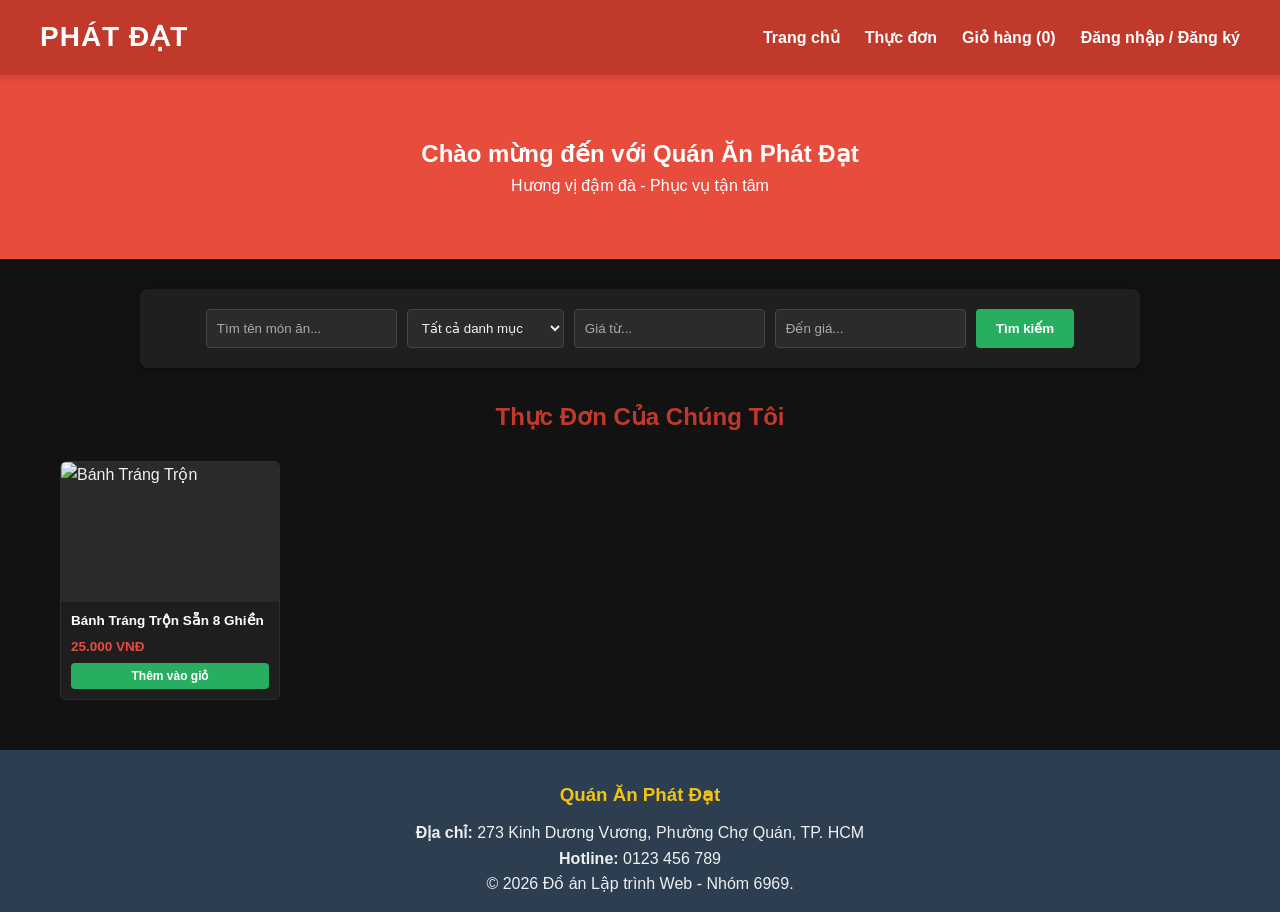
==== Bán hàng/index.html @ d2626242 "Enhance search filter with price datalists Updated the search filter section to include datalists fo" ====
<!DOCTYPE html>
<html lang="vi">
<head>
    <meta charset="UTF-8">
    <meta name="viewport" content="width=device-width, initial-scale=1.0">
    <title>Phát Đạt - Trải Nghiệm Ẩm Thực</title>
    <link rel="stylesheet" href="style.css">
</head>
<body>
    <!-- HEADER -->
    <header>
        <div class="logo">
            <h1>Phát Đạt</h1>
        </div>
        <nav>
            <ul>
                <li><a href="index.html">Trang chủ</a></li>
                <li><a href="#menu">Thực đơn</a></li>
                <li><a href="cart.html">Giỏ hàng (<span id="cart-count">0</span>)</a></li>
                <li id="auth-menu"><a href="login.html" id="login-btn">Đăng nhập / Đăng ký</a></li>
            </ul>
        </nav>
    </header>

    <!-- MAIN CONTENT -->
    <main>
        <!-- Banner giới thiệu -->
        <section class="banner">
            <h2>Chào mừng đến với Quán Ăn Phát Đạt</h2>
            <p>Hương vị đậm đà - Phục vụ tận tâm</p>
        </section>

        <!-- Khu vực tìm kiếm & Lọc -->
        <section class="search-filter-section">
            <input type="text" id="search-name" placeholder="Tìm tên món ăn...">
            <select id="filter-category">
                <option value="all">Tất cả danh mục</option>
                <option value="Khai vi">Khai vị & Điểm tâm</option>
                <option value="Mon nuoc">Món Nước</option>
                <option value="Com">Cơm</option>
                <option value="Mi">Mì & Mì Ý</option>
            </select>

            <!-- Khung giá từ (Có hỗ trợ gõ & xổ xuống chọn mức giá sạch sẽ) -->
            <input type="text" id="min-price" placeholder="Giá từ..." list="min-price-list">
            <datalist id="min-price-list">
                <option value="0 VNĐ">
                <option value="10.000 VNĐ">
                <option value="20.000 VNĐ">
                <option value="50.000 VNĐ">
                <option value="100.000 VNĐ">
            </datalist>

            <!-- Khung đến giá -->
            <input type="text" id="max-price" placeholder="Đến giá..." list="max-price-list">
            <datalist id="max-price-list">
                <option value="50.000 VNĐ">
                <option value="100.000 VNĐ">
                <option value="200.000 VNĐ">
                <option value="500.000 VNĐ">
                <option value="1.000.000 VNĐ">
            </datalist>

            <button id="btn-search">Tìm kiếm</button>
        </section>

        <!-- Khu vực hiển thị danh sách sản phẩm -->
        <section id="menu" class="menu-section">
            <h3 class="section-title">Thực Đơn Của Chúng Tôi</h3>
            
            <div id="product-list" class="product-grid">
                <!-- Sản phẩm mẫu -->
                <div class="product-card">
                    <img src="banh-trang-tron-san-mon-an-vat-tien-loi-kho-cuong(1).jpg" alt="Bánh Tráng Trộn" class="product-img">
                    <div class="product-info">
                        <h4 class="product-name">Bánh Tráng Trộn Sẵn 8 Ghiền</h4>
                        <p class="product-price">25.000 VNĐ</p>
                        <button class="btn-add-cart">Thêm vào giỏ</button>
                    </div>
                </div>
            </div>

            <!-- Khu vực Phân trang -->
            <div id="pagination" class="pagination-container"></div>
        </section>
    </main>

    <!-- FOOTER -->
    <footer>
        <div class="footer-content">
            <h3>Quán Ăn Phát Đạt</h3>
            <p><strong>Địa chỉ:</strong> 273 Kinh Dương Vương, Phường Chợ Quán, TP. HCM</p>
            <p><strong>Hotline:</strong> 0123 456 789</p>
        </div>
        <div class="footer-bottom">
            <p>&copy; 2026 Đồ án Lập trình Web - Nhóm 6969.</p>
        </div>
    </footer>

    <!-- Các file JS xử lý -->
    <script src="initData.js"></script>
    <script src="main.js"></script>
</body>
</html>
---- Bán hàng/style.css ----
/* Thiết lập chung */
* {
    margin: 0;
    padding: 0;
    box-sizing: border-box;
}

body {
    background-color: #121212;
    font-family: 'Segoe UI', Tahoma, Geneva, Verdana, sans-serif;
    color: #f1f1f1;
    line-height: 1.6;
}

/* Header */
header {
    background-color: #C0392B; /* Màu đỏ sậm chủ đạo */
    color: #fff;
    display: flex;
    justify-content: space-between;
    align-items: center;
    padding: 15px 40px;
    box-shadow: 0 4px 6px rgba(0,0,0,0.1);
    position: sticky;
    top: 0;
    z-index: 1000;
}

header h1 {
    font-size: 28px;
    letter-spacing: 1px;
    text-transform: uppercase;
}

nav ul {
    list-style: none;
    display: flex;
    gap: 25px;
}

nav a {
    color: #fff;
    text-decoration: none;
    font-weight: 600;
    transition: color 0.3s ease;
}

nav a:hover {
    color: #F1C40F; /* Màu vàng nhấn khi hover */
}

/* Banner */
.banner {
    text-align: center;
    padding: 60px 20px;
    background-color: #E74C3C;
    color: white;
    margin-bottom: 30px;
}

/* Tìm kiếm & Lọc */
.search-filter-section {
    max-width: 1000px;
    margin: 0 auto 30px auto;
    display: flex;
    flex-wrap: wrap;
    gap: 10px;
    justify-content: center;
    background-color: #1f1f1f;
    padding: 20px;
    border-radius: 8px;
    box-shadow: 0 2px 8px rgba(0,0,0,0.35);
}

.search-filter-section input, 
.search-filter-section select {
    padding: 10px;
    border: 1px solid #444;
    background-color: #2b2b2b;
    color: #f1f1f1;
    border-radius: 4px;
    outline: none;
}

.search-filter-section button {
    padding: 10px 20px;
    background-color: #27AE60;
    color: white;
    border: none;
    border-radius: 4px;
    cursor: pointer;
    font-weight: bold;
}

.search-filter-section button:hover {
    background-color: #219150;
}

/* Danh sách sản phẩm (Lưới thu gọn) */
.menu-section {
    max-width: 1200px;
    margin: 0 auto;
    padding: 0 20px;
}

.section-title {
    text-align: center;
    font-size: 24px;
    margin-bottom: 25px;
    color: #C0392B;
}

input::placeholder {
    color: #aaa;
}

.product-grid {
    display: grid;
    /* Thu nhỏ kích thước cột tối thiểu còn 200px để chứa được nhiều sản phẩm hơn trên hàng */
    grid-template-columns: repeat(auto-fill, minmax(200px, 1fr));
    gap: 15px;
}

/* Từng thẻ sản phẩm (Product Card nhỏ gọn) */
.product-card {
    background-color: #1e1e1e;
    border: 1px solid #2d2d2d;
    border-radius: 6px;
    overflow: hidden;
    display: flex;
    flex-direction: column;
    transition: transform 0.2s, border-color 0.2s;
}

.product-card:hover {
    transform: translateY(-4px);
    border-color: #E74C3C;
}

.product-img {
    width: 100%;
    height: 140px; /* Cố định chiều cao ảnh vừa vặn */
    object-fit: cover;
    background-color: #2a2a2a;
}

.product-info {
    padding: 10px;
    display: flex;
    flex-direction: column;
    gap: 6px;
    flex-grow: 1;
    justify-content: space-between;
}

.product-name {
    font-size: 13.5px;
    color: #ffffff;
    font-weight: bold;
    line-height: 1.3;
    display: -webkit-box;
    -webkit-line-clamp: 2; /* Giới hạn tối đa 2 dòng */
    -webkit-box-orient: vertical;
    overflow: hidden;
}

.product-price {
    font-size: 13.5px;
    color: #E74C3C;
    font-weight: bold;
}

.btn-add-cart {
    background-color: #27AE60;
    color: #ffffff;
    border: none;
    padding: 6px 10px;
    border-radius: 4px;
    font-size: 12px;
    font-weight: bold;
    cursor: pointer;
    transition: background-color 0.2s;
    width: 100%;
}

.btn-add-cart:hover {
    background-color: #219150;
}

/* Footer */
footer {
    background-color: #2C3E50;
    color: #ECF0F1;
    text-align: center;
    padding: 30px 20px 15px 20px;
    margin-top: 50px;
}

footer h3 {
    color: #F1C40F;
    margin-bottom: 10px;
}
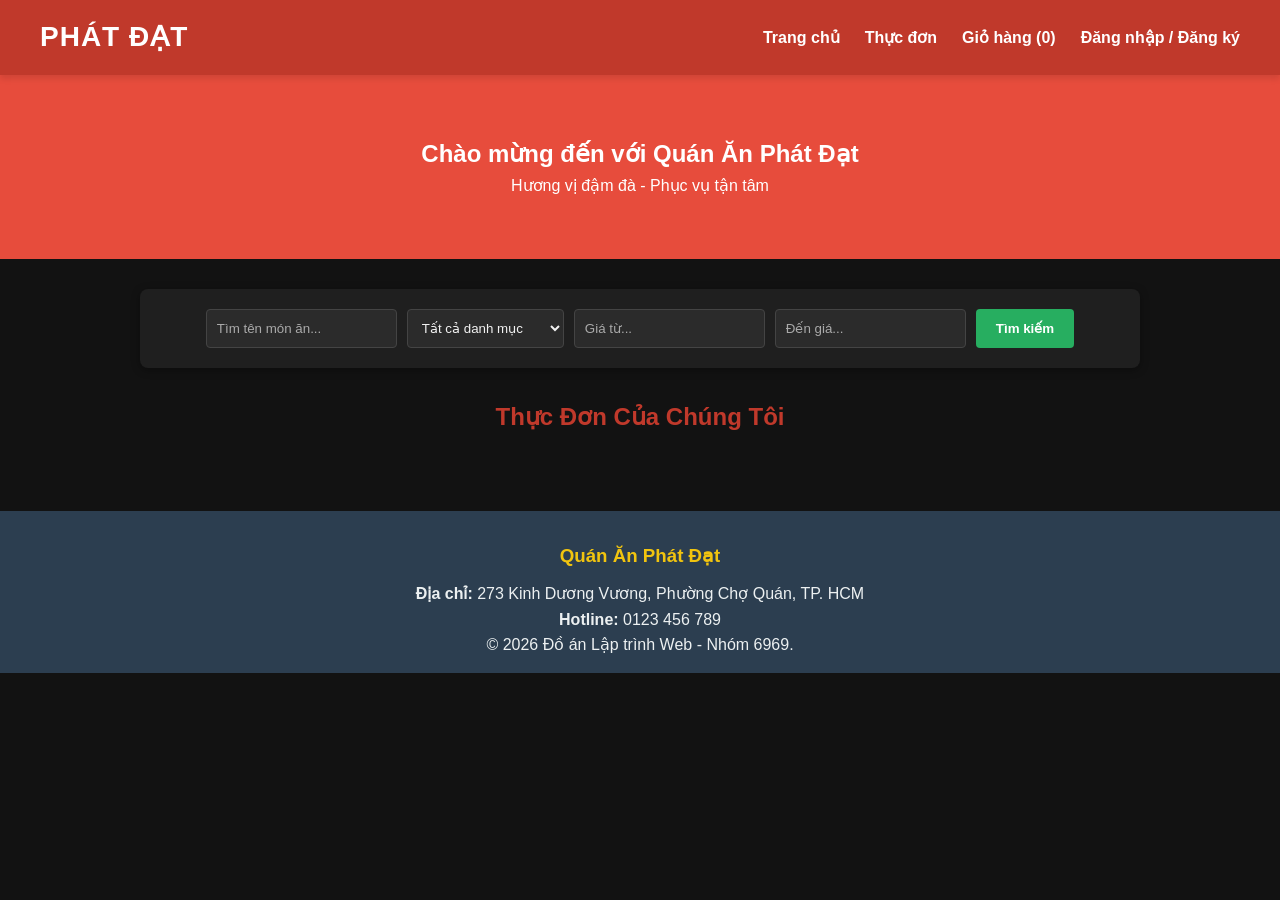
==== commit 75ba2c00: "Update index.html" ====
--- a/Bán hàng/index.html
+++ b/Bán hàng/index.html
@@ -41,10 +41,10 @@
                 <option value="Mi">Mì & Mì Ý</option>
             </select>
 
-            <!-- Khung giá từ (Có hỗ trợ gõ & xổ xuống chọn mức giá sạch sẽ) -->
-            <input type="text" id="min-price" placeholder="Giá từ..." list="min-price-list">
+            <!-- Khung giá từ (Vừa gõ vừa có danh sách gợi ý xổ xuống) -->
+            <input type="text" id="min-price" placeholder="Giá từ..." list="min-price-list" autocomplete="off">
             <datalist id="min-price-list">
-                <option value="0 VNĐ">
+                <option value="0.000 VNĐ">
                 <option value="10.000 VNĐ">
                 <option value="20.000 VNĐ">
                 <option value="50.000 VNĐ">
@@ -52,7 +52,7 @@
             </datalist>
 
             <!-- Khung đến giá -->
-            <input type="text" id="max-price" placeholder="Đến giá..." list="max-price-list">
+            <input type="text" id="max-price" placeholder="Đến giá..." list="max-price-list" autocomplete="off">
             <datalist id="max-price-list">
                 <option value="50.000 VNĐ">
                 <option value="100.000 VNĐ">
@@ -64,20 +64,12 @@
             <button id="btn-search">Tìm kiếm</button>
         </section>
 
-        <!-- Khu vực hiển thị danh sách sản phẩm -->
+        <!-- Khu vực hiển thị danh sách sản phẩm (Dạng lưới kề nhau) -->
         <section id="menu" class="menu-section">
             <h3 class="section-title">Thực Đơn Của Chúng Tôi</h3>
             
             <div id="product-list" class="product-grid">
-                <!-- Sản phẩm mẫu -->
-                <div class="product-card">
-                    <img src="banh-trang-tron-san-mon-an-vat-tien-loi-kho-cuong(1).jpg" alt="Bánh Tráng Trộn" class="product-img">
-                    <div class="product-info">
-                        <h4 class="product-name">Bánh Tráng Trộn Sẵn 8 Ghiền</h4>
-                        <p class="product-price">25.000 VNĐ</p>
-                        <button class="btn-add-cart">Thêm vào giỏ</button>
-                    </div>
-                </div>
+                <!-- Sản phẩm sẽ được render tự động từ main.js -->
             </div>
 
             <!-- Khu vực Phân trang -->
@@ -98,7 +90,7 @@
     </footer>
 
     <!-- Các file JS xử lý -->
-    <script src="initData.js"></script>
+    <script src="initdata.js"></script>
     <script src="main.js"></script>
 </body>
 </html>
--- a/Bán hàng/style.css
+++ b/Bán hàng/style.css
@@ -116,7 +116,6 @@
 
 .product-grid {
     display: grid;
-    /* Thu nhỏ kích thước cột tối thiểu còn 200px để chứa được nhiều sản phẩm hơn trên hàng */
     grid-template-columns: repeat(auto-fill, minmax(200px, 1fr));
     gap: 15px;
 }
@@ -139,7 +138,7 @@
 
 .product-img {
     width: 100%;
-    height: 140px; /* Cố định chiều cao ảnh vừa vặn */
+    height: 140px;
     object-fit: cover;
     background-color: #2a2a2a;
 }
@@ -159,7 +158,7 @@
     font-weight: bold;
     line-height: 1.3;
     display: -webkit-box;
-    -webkit-line-clamp: 2; /* Giới hạn tối đa 2 dòng */
+    -webkit-line-clamp: 2;
     -webkit-box-orient: vertical;
     overflow: hidden;
 }
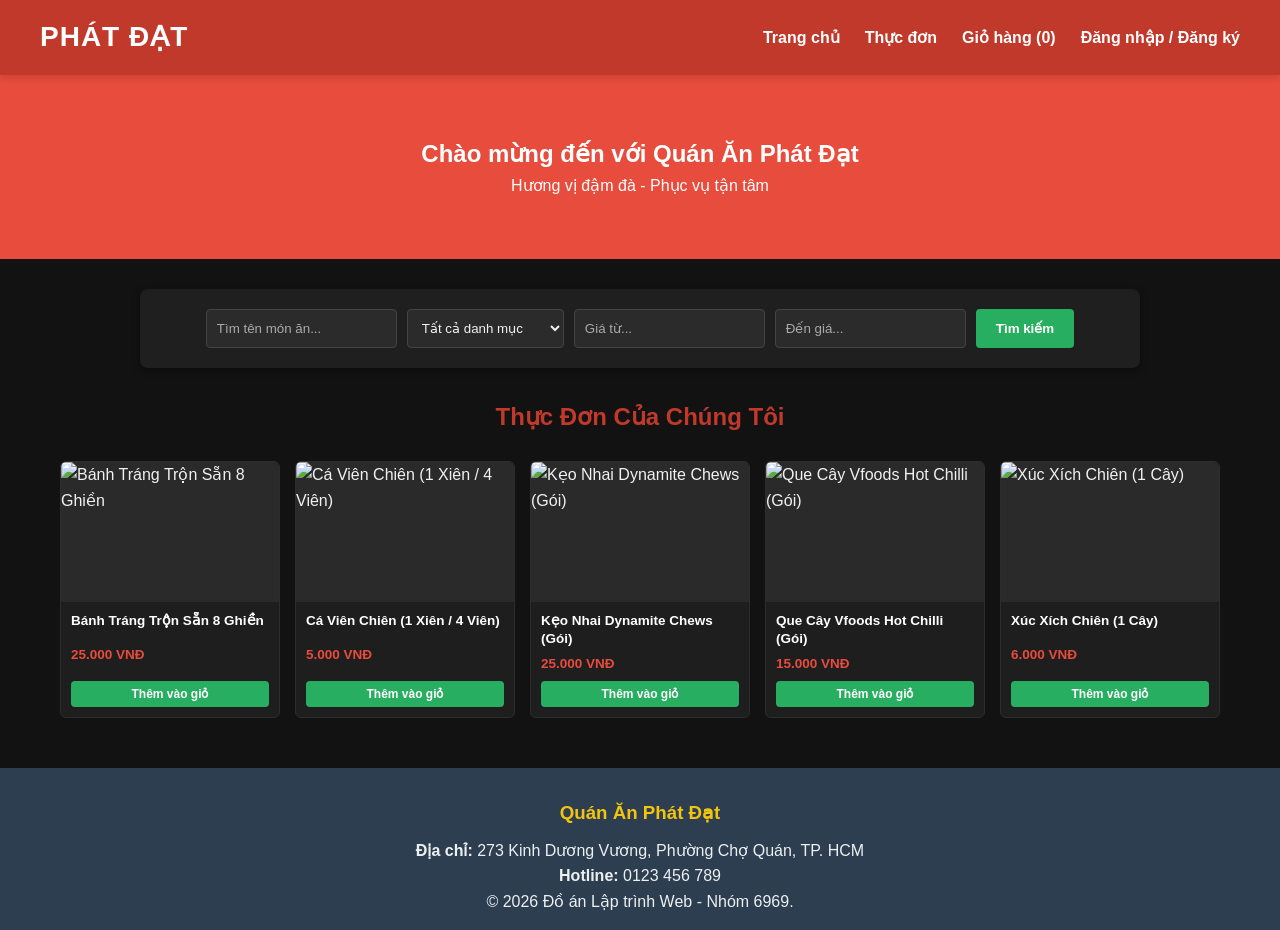
==== commit 01eee92b: "Update index.html" ====
--- a/Bán hàng/index.html
+++ b/Bán hàng/index.html
@@ -41,30 +41,30 @@
                 <option value="Mi">Mì & Mì Ý</option>
             </select>
 
-            <!-- Khung giá từ (Vừa gõ vừa có danh sách gợi ý xổ xuống) -->
+            <!-- Khung giá từ (Có hỗ trợ gõ & datalist gợi ý) -->
             <input type="text" id="min-price" placeholder="Giá từ..." list="min-price-list" autocomplete="off">
             <datalist id="min-price-list">
-                <option value="0.000 VNĐ">
-                <option value="10.000 VNĐ">
-                <option value="20.000 VNĐ">
-                <option value="50.000 VNĐ">
-                <option value="100.000 VNĐ">
+                <option value="0">
+                <option value="10.000">
+                <option value="20.000">
+                <option value="50.000">
+                <option value="100.000">
             </datalist>
 
             <!-- Khung đến giá -->
             <input type="text" id="max-price" placeholder="Đến giá..." list="max-price-list" autocomplete="off">
             <datalist id="max-price-list">
-                <option value="50.000 VNĐ">
-                <option value="100.000 VNĐ">
-                <option value="200.000 VNĐ">
-                <option value="500.000 VNĐ">
-                <option value="1.000.000 VNĐ">
+                <option value="50.000">
+                <option value="100.000">
+                <option value="200.000">
+                <option value="500.000">
+                <option value="1.000.000">
             </datalist>
 
             <button id="btn-search">Tìm kiếm</button>
         </section>
 
-        <!-- Khu vực hiển thị danh sách sản phẩm (Dạng lưới kề nhau) -->
+        <!-- Khu vực hiển thị danh sách sản phẩm -->
         <section id="menu" class="menu-section">
             <h3 class="section-title">Thực Đơn Của Chúng Tôi</h3>
             
--- a/Bán hàng/style.css
+++ b/Bán hàng/style.css
@@ -14,7 +14,7 @@
 
 /* Header */
 header {
-    background-color: #C0392B; /* Màu đỏ sậm chủ đạo */
+    background-color: #C0392B;
     color: #fff;
     display: flex;
     justify-content: space-between;
@@ -46,7 +46,7 @@
 }
 
 nav a:hover {
-    color: #F1C40F; /* Màu vàng nhấn khi hover */
+    color: #F1C40F;
 }
 
 /* Banner */
@@ -96,7 +96,7 @@
     background-color: #219150;
 }
 
-/* Danh sách sản phẩm (Lưới thu gọn) */
+/* Danh sách sản phẩm (Lưới kề nhau) */
 .menu-section {
     max-width: 1200px;
     margin: 0 auto;
@@ -120,7 +120,7 @@
     gap: 15px;
 }
 
-/* Từng thẻ sản phẩm (Product Card nhỏ gọn) */
+/* Từng thẻ sản phẩm */
 .product-card {
     background-color: #1e1e1e;
     border: 1px solid #2d2d2d;
@@ -199,3 +199,28 @@
     color: #F1C40F;
     margin-bottom: 10px;
 }
+
+/* Khung thông báo tĩnh (Toast Notification) khi bấm tìm kiếm */
+#toast-notification {
+    position: fixed;
+    bottom: 40px;
+    left: 50%;
+    transform: translateX(-50%);
+    background-color: #1a252f;
+    color: #fff;
+    padding: 14px 28px;
+    border-radius: 8px;
+    box-shadow: 0 6px 16px rgba(0, 0, 0, 0.4);
+    font-size: 15px;
+    font-weight: 500;
+    z-index: 9999;
+    opacity: 0;
+    visibility: hidden;
+    transition: opacity 0.3s ease, visibility 0.3s ease, transform 0.3s ease;
+}
+
+#toast-notification.show {
+    opacity: 1;
+    visibility: visible;
+    transform: translateX(-50%) translateY(0);
+}
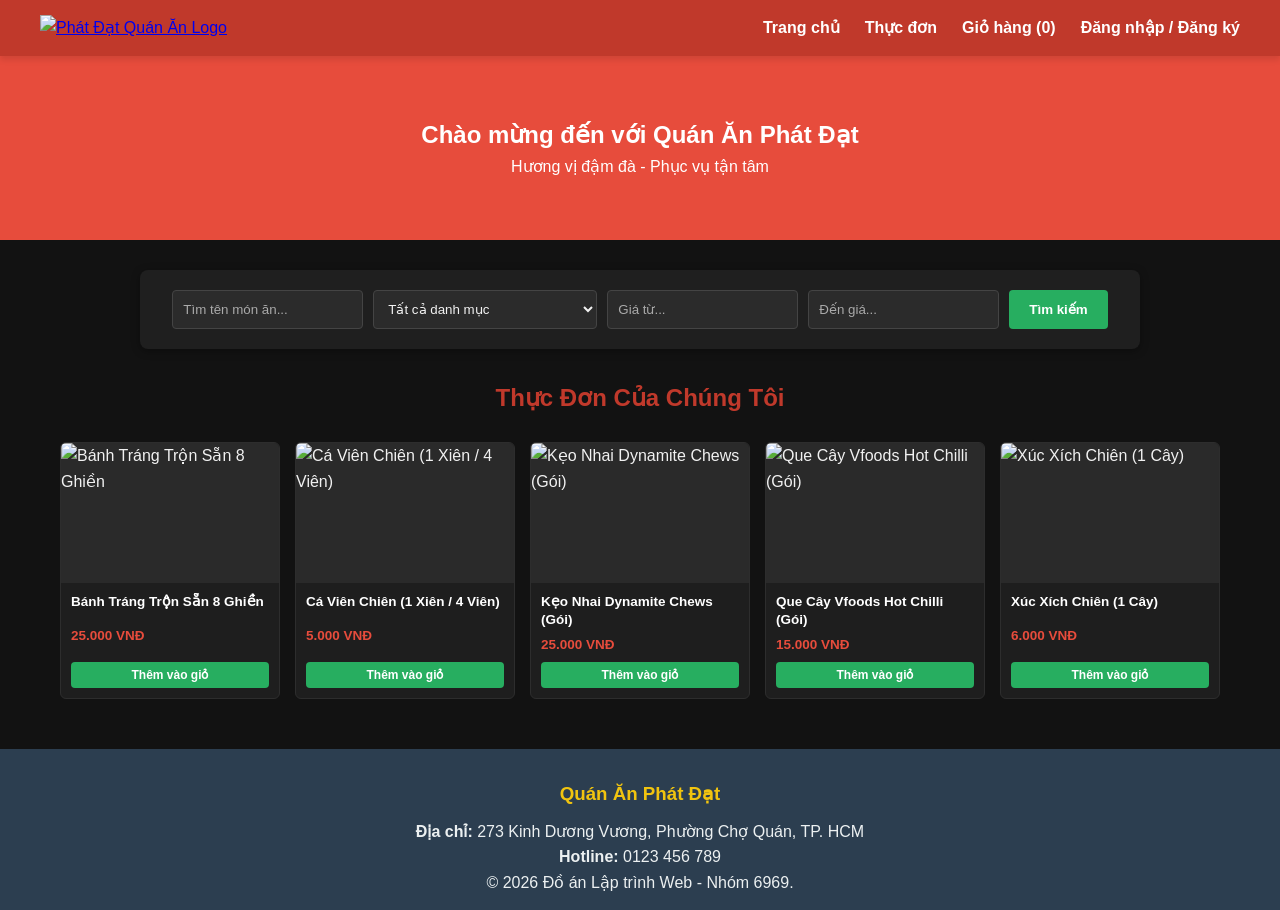
==== commit e0c4e2d1: "Update index.html" ====
--- a/Bán hàng/index.html
+++ b/Bán hàng/index.html
@@ -9,18 +9,20 @@
 <body>
     <!-- HEADER -->
     <header>
-        <div class="logo">
-            <h1>Phát Đạt</h1>
-        </div>
-        <nav>
-            <ul>
-                <li><a href="index.html">Trang chủ</a></li>
-                <li><a href="#menu">Thực đơn</a></li>
-                <li><a href="cart.html">Giỏ hàng (<span id="cart-count">0</span>)</a></li>
-                <li id="auth-menu"><a href="login.html" id="login-btn">Đăng nhập / Đăng ký</a></li>
-            </ul>
-        </nav>
-    </header>
+    <div class="logo">
+        <a href="index.html" class="logo-link">
+            <img src="img/logo.png" alt="Phát Đạt Quán Ăn Logo" class="logo-img">
+        </a>
+    </div>
+    <nav>
+        <ul>
+            <li><a href="index.html">Trang chủ</a></li>
+            <li><a href="index.html#menu">Thực đơn</a></li>
+            <li><a href="cart.html">Giỏ hàng (<span id="cart-count">0</span>)</a></li>
+            <li id="auth-menu"><a href="login.html" id="login-btn">Đăng nhập / Đăng ký</a></li>
+        </ul>
+    </nav>
+</header>
 
     <!-- MAIN CONTENT -->
     <main>
@@ -35,30 +37,29 @@
             <input type="text" id="search-name" placeholder="Tìm tên món ăn...">
             <select id="filter-category">
                 <option value="all">Tất cả danh mục</option>
-                <option value="Khai vi">Khai vị & Điểm tâm</option>
-                <option value="Mon nuoc">Món Nước</option>
-                <option value="Com">Cơm</option>
-                <option value="Mi">Mì & Mì Ý</option>
+                <option value="M01">Nhóm bánh tráng & món trộn</option>
+                <option value="M02">Nhóm đồ chiên, xiên que</option>
+                <option value="M03">Nhóm trái cây lắc & ăn vặt khô</option>
+                <option value="M04">Nhóm bánh & kẹo</option>
+                <option value="M05">Nhóm giải khát</option>
             </select>
 
             <!-- Khung giá từ (Có hỗ trợ gõ & datalist gợi ý) -->
             <input type="text" id="min-price" placeholder="Giá từ..." list="min-price-list" autocomplete="off">
             <datalist id="min-price-list">
-                <option value="0">
-                <option value="10.000">
-                <option value="20.000">
-                <option value="50.000">
-                <option value="100.000">
+                <option value="0.000 VNĐ">
+                <option value="10.000 VNĐ">
+                <option value="20.000 VNĐ">
+                <option value="50.000 VNĐ">
             </datalist>
 
             <!-- Khung đến giá -->
             <input type="text" id="max-price" placeholder="Đến giá..." list="max-price-list" autocomplete="off">
             <datalist id="max-price-list">
-                <option value="50.000">
-                <option value="100.000">
-                <option value="200.000">
-                <option value="500.000">
-                <option value="1.000.000">
+                <option value="50.000 VNĐ">
+                <option value="100.000 VNĐ">
+                <option value="200.000 VNĐ">
+                <option value="500.000 VNĐ">
             </datalist>
 
             <button id="btn-search">Tìm kiếm</button>
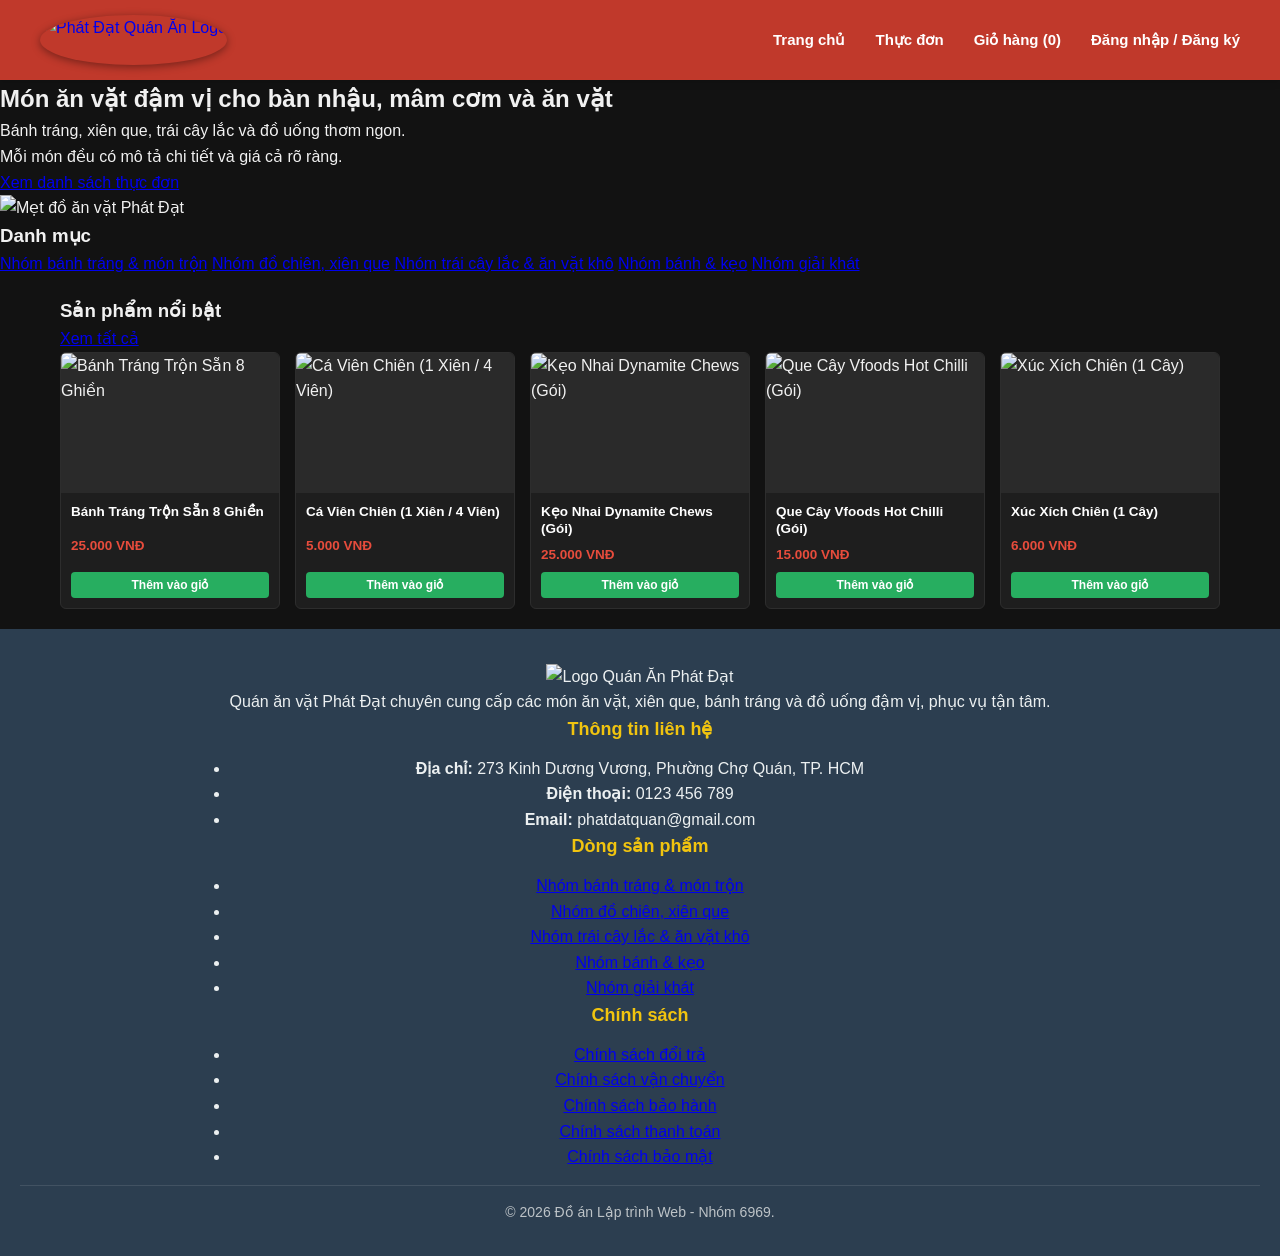
==== commit f0252f5c: "Update index.html" ====
--- a/Bán hàng/index.html
+++ b/Bán hàng/index.html
@@ -9,88 +9,112 @@
 <body>
     <!-- HEADER -->
     <header>
-    <div class="logo">
-        <a href="index.html" class="logo-link">
-            <img src="img/logo.png" alt="Phát Đạt Quán Ăn Logo" class="logo-img">
-        </a>
-    </div>
-    <nav>
-        <ul>
-            <li><a href="index.html">Trang chủ</a></li>
-            <li><a href="index.html#menu">Thực đơn</a></li>
-            <li><a href="cart.html">Giỏ hàng (<span id="cart-count">0</span>)</a></li>
-            <li id="auth-menu"><a href="login.html" id="login-btn">Đăng nhập / Đăng ký</a></li>
-        </ul>
-    </nav>
-</header>
+        <div class="logo">
+            <a href="index.html" class="logo-link">
+                <img src="img/logo.png" alt="Phát Đạt Quán Ăn Logo" class="logo-img">
+            </a>
+        </div>
+        <nav>
+            <ul>
+                <li><a href="index.html">Trang chủ</a></li>
+                <li><a href="menu.html">Thực đơn</a></li>
+                <li><a href="cart.html">Giỏ hàng (<span id="cart-count">0</span>)</a></li>
+                <li id="auth-menu"><a href="login.html" id="login-btn">Đăng nhập / Đăng ký</a></li>
+            </ul>
+        </nav>
+    </header>
 
     <!-- MAIN CONTENT -->
     <main>
-        <!-- Banner giới thiệu -->
-        <section class="banner">
-            <h2>Chào mừng đến với Quán Ăn Phát Đạt</h2>
-            <p>Hương vị đậm đà - Phục vụ tận tâm</p>
+        <!-- HERO BANNER (Dùng ảnh mẹt đồ ăn vặt img/0.jpg và nút dẫn sang menu.html) -->
+        <section class="hero-banner">
+            <div class="hero-content">
+                <h2>Món ăn vặt đậm vị cho bàn nhậu, mâm cơm và ăn vặt</h2>
+                <p>Bánh tráng, xiên que, trái cây lắc và đồ uống thơm ngon.</p>
+                <p>Mỗi món đều có mô tả chi tiết và giá cả rõ ràng.</p>
+                <a href="menu.html" class="hero-btn">Xem danh sách thực đơn</a>
+            </div>
+            <div class="hero-image-box">
+                <img src="img/0.jpg" alt="Mẹt đồ ăn vặt Phát Đạt" class="hero-img-arch">
+            </div>
         </section>
 
-        <!-- Khu vực tìm kiếm & Lọc -->
-        <section class="search-filter-section">
-            <input type="text" id="search-name" placeholder="Tìm tên món ăn...">
-            <select id="filter-category">
-                <option value="all">Tất cả danh mục</option>
-                <option value="M01">Nhóm bánh tráng & món trộn</option>
-                <option value="M02">Nhóm đồ chiên, xiên que</option>
-                <option value="M03">Nhóm trái cây lắc & ăn vặt khô</option>
-                <option value="M04">Nhóm bánh & kẹo</option>
-                <option value="M05">Nhóm giải khát</option>
-            </select>
-
-            <!-- Khung giá từ (Có hỗ trợ gõ & datalist gợi ý) -->
-            <input type="text" id="min-price" placeholder="Giá từ..." list="min-price-list" autocomplete="off">
-            <datalist id="min-price-list">
-                <option value="0.000 VNĐ">
-                <option value="10.000 VNĐ">
-                <option value="20.000 VNĐ">
-                <option value="50.000 VNĐ">
-            </datalist>
-
-            <!-- Khung đến giá -->
-            <input type="text" id="max-price" placeholder="Đến giá..." list="max-price-list" autocomplete="off">
-            <datalist id="max-price-list">
-                <option value="50.000 VNĐ">
-                <option value="100.000 VNĐ">
-                <option value="200.000 VNĐ">
-                <option value="500.000 VNĐ">
-            </datalist>
-
-            <button id="btn-search">Tìm kiếm</button>
+        <!-- Khối Danh mục dạng thẻ nút bấm ngang -->
+        <section class="category-chips-section">
+            <h3 class="section-heading">Danh mục</h3>
+            <div class="category-chips-grid">
+                <a href="menu.html" class="chip-item">Nhóm bánh tráng & món trộn</a>
+                <a href="menu.html" class="chip-item">Nhóm đồ chiên, xiên que</a>
+                <a href="menu.html" class="chip-item">Nhóm trái cây lắc & ăn vặt khô</a>
+                <a href="menu.html" class="chip-item">Nhóm bánh & kẹo</a>
+                <a href="menu.html" class="chip-item">Nhóm giải khát</a>
+            </div>
         </section>
 
-        <!-- Khu vực hiển thị danh sách sản phẩm -->
-        <section id="menu" class="menu-section">
-            <h3 class="section-title">Thực Đơn Của Chúng Tôi</h3>
+        <!-- Khu vực Sản phẩm nổi bật -->
+        <section class="menu-section">
+            <div class="menu-header-row">
+                <h3 class="section-title-left">Sản phẩm nổi bật</h3>
+                <a href="menu.html" class="view-all-link">Xem tất cả</a>
+            </div>
             
             <div id="product-list" class="product-grid">
-                <!-- Sản phẩm sẽ được render tự động từ main.js -->
+                <!-- Sản phẩm render từ main.js -->
             </div>
-
-            <!-- Khu vực Phân trang -->
-            <div id="pagination" class="pagination-container"></div>
         </section>
     </main>
 
-    <!-- FOOTER -->
+    <!-- Hộp thông báo Toast tĩnh -->
+    <div id="toast-notification">Thông báo</div>
+
+    <!-- FOOTER 4 CỘT CHUẨN MẪU -->
     <footer>
-        <div class="footer-content">
-            <h3>Quán Ăn Phát Đạt</h3>
-            <p><strong>Địa chỉ:</strong> 273 Kinh Dương Vương, Phường Chợ Quán, TP. HCM</p>
-            <p><strong>Hotline:</strong> 0123 456 789</p>
+        <div class="footer-container">
+            <div class="footer-col">
+                <div class="footer-logo-area">
+                    <img src="img/logo.png" alt="Logo" class="footer-logo-img">
+                    <span class="footer-title">Quán Ăn Phát Đạt</span>
+                </div>
+                <p class="footer-desc">Quán ăn vặt Phát Đạt chuyên cung cấp các món ăn vặt, xiên que, bánh tráng và đồ uống đậm vị, phục vụ tận tâm.</p>
+            </div>
+
+            <div class="footer-col">
+                <h3>Thông tin liên hệ</h3>
+                <ul class="footer-links">
+                    <li><strong>Địa chỉ:</strong> 273 Kinh Dương Vương, Phường Chợ Quán, TP. HCM</li>
+                    <li><strong>Điện thoại:</strong> 0123 456 789</li>
+                    <li><strong>Email:</strong> phatdatquan@gmail.com</li>
+                </ul>
+            </div>
+
+            <div class="footer-col">
+                <h3>Dòng sản phẩm</h3>
+                <ul class="footer-links">
+                    <li><a href="menu.html">Nhóm bánh tráng & món trộn</a></li>
+                    <li><a href="menu.html">Nhóm đồ chiên, xiên que</a></li>
+                    <li><a href="menu.html">Nhóm trái cây lắc & ăn vặt khô</a></li>
+                    <li><a href="menu.html">Nhóm bánh & kẹo</a></li>
+                    <li><a href="menu.html">Nhóm giải khát</a></li>
+                </ul>
+            </div>
+
+            <div class="footer-col">
+                <h3>Chính sách</h3>
+                <ul class="footer-links">
+                    <li><a href="#" class="policy-link">Chính sách đổi trả</a></li>
+                    <li><a href="#" class="policy-link">Chính sách vận chuyển</a></li>
+                    <li><a href="#" class="policy-link">Chính sách bảo hành</a></li>
+                    <li><a href="#" class="policy-link">Chính sách thanh toán</a></li>
+                    <li><a href="#" class="policy-link">Chính sách bảo mật</a></li>
+                </ul>
+            </div>
         </div>
+
         <div class="footer-bottom">
             <p>&copy; 2026 Đồ án Lập trình Web - Nhóm 6969.</p>
         </div>
     </footer>
 
-    <!-- Các file JS xử lý -->
     <script src="initdata.js"></script>
     <script src="main.js"></script>
 </body>
--- a/Bán hàng/style.css
+++ b/Bán hàng/style.css
@@ -10,38 +10,74 @@
     font-family: 'Segoe UI', Tahoma, Geneva, Verdana, sans-serif;
     color: #f1f1f1;
     line-height: 1.6;
-}
-
-/* Header */
+    overflow-y: scroll;
+    display: flex;
+    flex-direction: column;
+    min-height: 100vh;
+}
+
+/* HEADER CHUẨN ĐỒNG BỘ 100% CHO MỌI TRANG */
 header {
     background-color: #C0392B;
     color: #fff;
     display: flex;
     justify-content: space-between;
     align-items: center;
-    padding: 15px 40px;
+    height: 80px;
+    padding: 0 40px;
     box-shadow: 0 4px 6px rgba(0,0,0,0.1);
     position: sticky;
     top: 0;
     z-index: 1000;
-}
-
-header h1 {
-    font-size: 28px;
-    letter-spacing: 1px;
-    text-transform: uppercase;
+    width: 100%;
+}
+
+.logo {
+    display: flex;
+    align-items: center;
+    height: 100%;
+}
+
+.logo-link {
+    display: flex;
+    align-items: center;
+    text-decoration: none;
+    height: 100%;
+}
+
+.logo-img {
+    height: 50px;
+    width: auto;
+    object-fit: contain;
+    border-radius: 50%;
+    box-shadow: 0 2px 8px rgba(0, 0, 0, 0.4);
+    transition: transform 0.2s ease;
+}
+
+.logo-img:hover {
+    transform: scale(1.05);
+}
+
+nav {
+    display: flex;
+    align-items: center;
+    height: 100%;
 }
 
 nav ul {
     list-style: none;
     display: flex;
-    gap: 25px;
+    gap: 30px;
+    align-items: center;
+    margin: 0;
+    padding: 0;
 }
 
 nav a {
     color: #fff;
     text-decoration: none;
     font-weight: 600;
+    font-size: 15px;
     transition: color 0.3s ease;
 }
 
@@ -96,11 +132,12 @@
     background-color: #219150;
 }
 
-/* Danh sách sản phẩm (Lưới kề nhau) */
 .menu-section {
+    flex: 1;
     max-width: 1200px;
+    width: 100%;
     margin: 0 auto;
-    padding: 0 20px;
+    padding: 20px;
 }
 
 .section-title {
@@ -120,7 +157,6 @@
     gap: 15px;
 }
 
-/* Từng thẻ sản phẩm */
 .product-card {
     background-color: #1e1e1e;
     border: 1px solid #2d2d2d;
@@ -186,21 +222,48 @@
     background-color: #219150;
 }
 
-/* Footer */
+/* Footer chuẩn */
 footer {
     background-color: #2C3E50;
     color: #ECF0F1;
     text-align: center;
-    padding: 30px 20px 15px 20px;
-    margin-top: 50px;
+    padding: 35px 20px 25px 20px;
+    margin-top: auto;
+    width: 100%;
+    display: flex;
+    flex-direction: column;
+    align-items: center;
+    justify-content: center;
+}
+
+.footer-content {
+    max-width: 800px;
+    margin: 0 auto;
+    text-align: center;
 }
 
 footer h3 {
     color: #F1C40F;
-    margin-bottom: 10px;
-}
-
-/* Khung thông báo tĩnh (Toast Notification) khi bấm tìm kiếm */
+    margin-bottom: 12px;
+    font-size: 18px;
+}
+
+.footer-content p, 
+.footer-bottom p {
+    margin-bottom: 8px;
+    font-size: 14px;
+    color: #BDC3C7;
+    text-align: center;
+}
+
+.footer-bottom {
+    margin-top: 15px;
+    border-top: 1px solid rgba(255, 255, 255, 0.1);
+    width: 100%;
+    padding-top: 15px;
+}
+
+/* Toast Notification */
 #toast-notification {
     position: fixed;
     bottom: 40px;
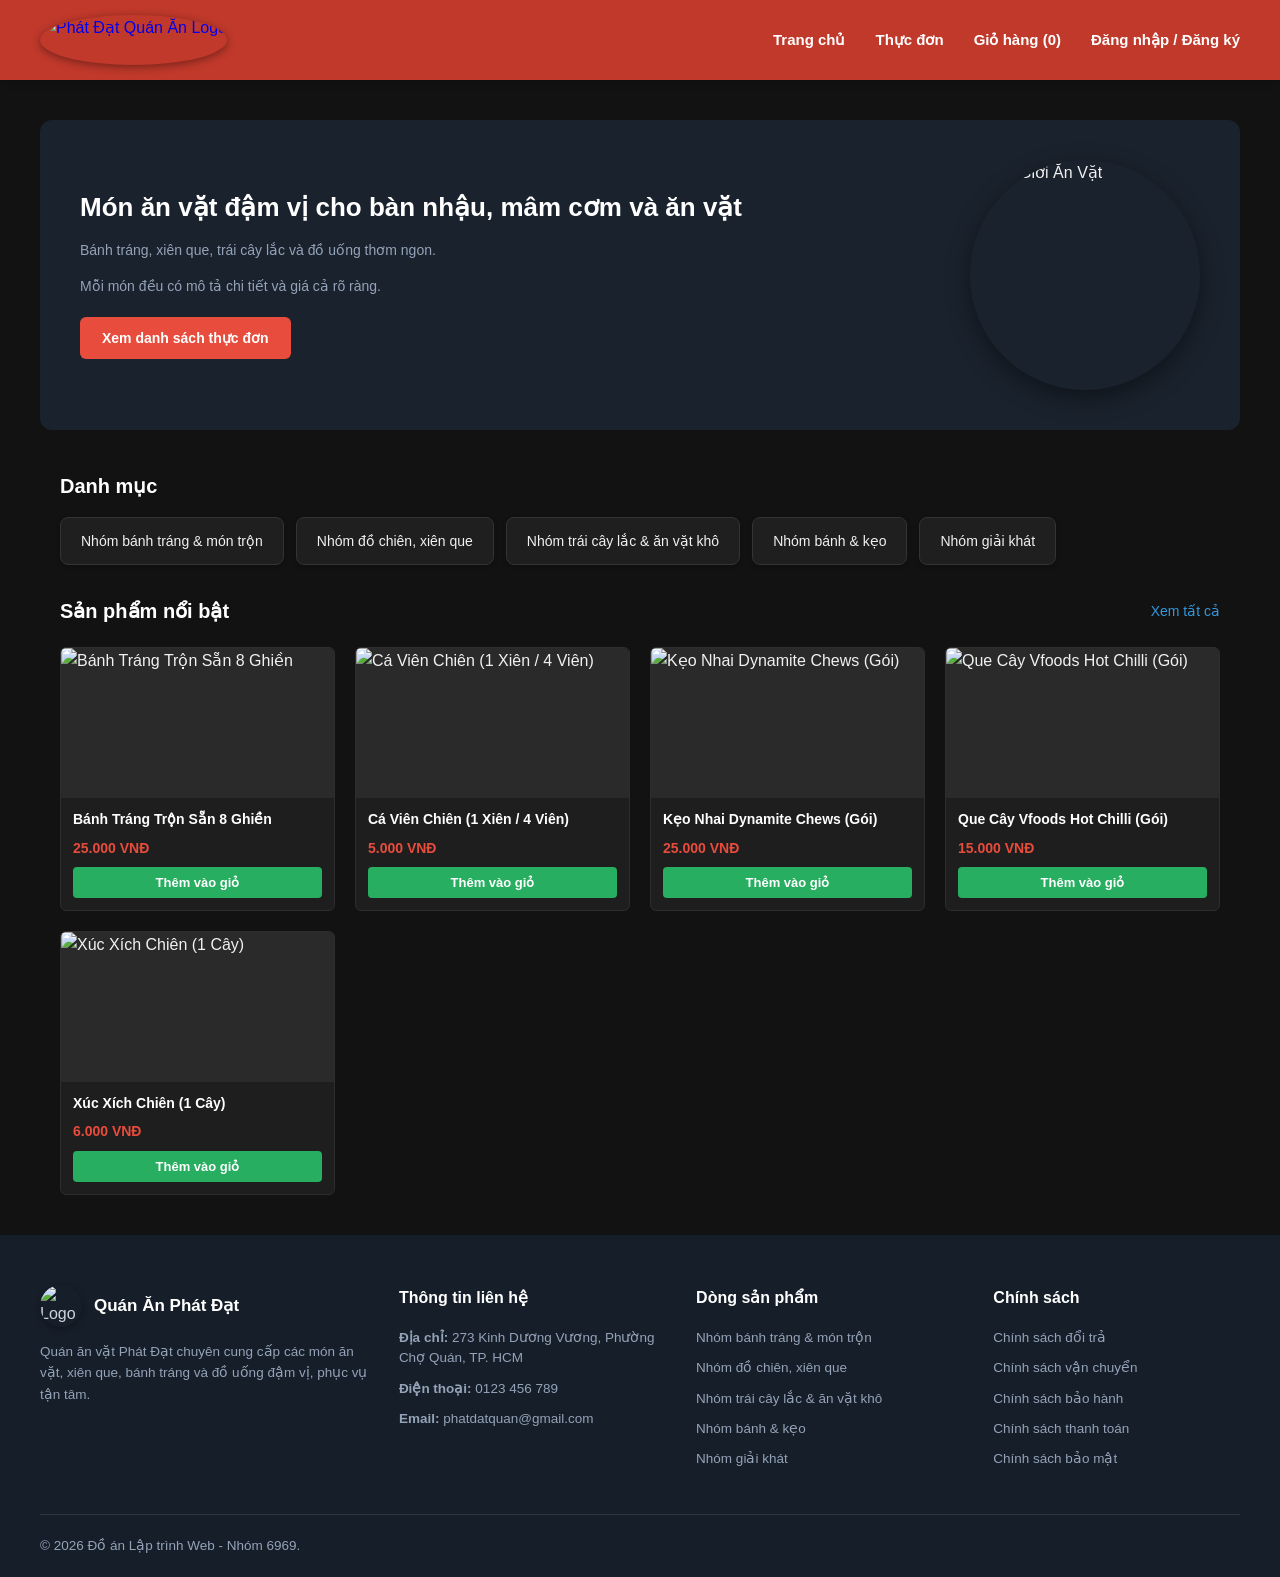
==== commit 4233fc62: "Update index.html" ====
--- a/Bán hàng/index.html
+++ b/Bán hàng/index.html
@@ -26,7 +26,7 @@
 
     <!-- MAIN CONTENT -->
     <main>
-        <!-- HERO BANNER (Dùng ảnh mẹt đồ ăn vặt img/0.jpg và nút dẫn sang menu.html) -->
+        <!-- HERO BANNER (Dùng ảnh huy hiệu không nền img/0.1.png và nút dẫn sang menu.html) -->
         <section class="hero-banner">
             <div class="hero-content">
                 <h2>Món ăn vặt đậm vị cho bàn nhậu, mâm cơm và ăn vặt</h2>
@@ -35,7 +35,7 @@
                 <a href="menu.html" class="hero-btn">Xem danh sách thực đơn</a>
             </div>
             <div class="hero-image-box">
-                <img src="img/0.jpg" alt="Mẹt đồ ăn vặt Phát Đạt" class="hero-img-arch">
+                <img src="img/0.1.png" alt="Thế Giới Ăn Vặt" class="hero-img-arch">
             </div>
         </section>
 
--- a/Bán hàng/style.css
+++ b/Bán hàng/style.css
@@ -16,7 +16,7 @@
     min-height: 100vh;
 }
 
-/* HEADER CHUẨN ĐỒNG BỘ 100% CHO MỌI TRANG */
+/* HEADER CHUẨN ĐỒNG BỘ TUYỆT ĐỐI CHO MỌI TRANG */
 header {
     background-color: #C0392B;
     color: #fff;
@@ -85,19 +85,137 @@
     color: #F1C40F;
 }
 
-/* Banner */
-.banner {
-    text-align: center;
-    padding: 60px 20px;
-    background-color: #E74C3C;
-    color: white;
-    margin-bottom: 30px;
-}
-
-/* Tìm kiếm & Lọc */
+/* HERO BANNER (Trang chủ) */
+.hero-banner {
+    width: 100%;
+    max-width: 1200px;
+    margin: 40px auto;
+    padding: 40px;
+    background-color: #1a222d;
+    border-radius: 12px;
+    display: flex;
+    justify-content: space-between;
+    align-items: center;
+    gap: 40px;
+    box-sizing: border-box;
+}
+
+.hero-content {
+    flex: 1;
+    display: flex;
+    flex-direction: column;
+    gap: 15px;
+    text-align: left;
+}
+
+.hero-content h2 {
+    font-size: 26px;
+    color: #ffffff;
+    line-height: 1.3;
+    font-weight: bold;
+}
+
+.hero-content p {
+    font-size: 14px;
+    color: #94a3b8;
+    line-height: 1.5;
+    margin: 0;
+}
+
+.hero-btn {
+    display: inline-block;
+    width: fit-content;
+    background-color: #e74c3c;
+    color: #ffffff;
+    padding: 10px 22px;
+    border-radius: 6px;
+    text-decoration: none;
+    font-weight: bold;
+    font-size: 14px;
+    transition: background-color 0.2s, transform 0.2s;
+    margin-top: 5px;
+}
+
+.hero-btn:hover {
+    background-color: #c0392b;
+    transform: translateY(-2px);
+}
+
+.hero-image-box {
+    flex-shrink: 0;
+    display: flex;
+    justify-content: center;
+    align-items: center;
+}
+
+/* ĐIỀU CHỈNH CHO HUY HIỆU TRÒN (0.1.png) */
+.hero-img-arch {
+    width: 230px;
+    height: 230px;
+    object-fit: contain;
+    background: transparent;
+    border: none;
+    box-shadow: 0 8px 24px rgba(0, 0, 0, 0.4);
+    border-radius: 50%;
+    transition: transform 0.3s ease;
+}
+
+.hero-img-arch:hover {
+    transform: scale(1.03);
+}
+
+/* KHỐI DANH MỤC DẠNG THẺ NÚT BẤM (CHIPS) */
+.category-chips-section {
+    max-width: 1200px;
+    margin: 30px auto 10px auto;
+    padding: 0 20px;
+    width: 100%;
+}
+
+.section-heading {
+    font-size: 20px;
+    color: #ffffff;
+    margin-bottom: 15px;
+    font-weight: bold;
+}
+
+.category-chips-grid {
+    display: flex;
+    flex-wrap: wrap;
+    gap: 12px;
+}
+
+.chip-item {
+    background-color: #1f1f1f;
+    border: 1px solid #333;
+    color: #f1f1f1;
+    padding: 12px 20px;
+    border-radius: 8px;
+    text-decoration: none;
+    font-size: 14px;
+    font-weight: 500;
+    transition: all 0.2s ease;
+    box-shadow: 0 2px 5px rgba(0,0,0,0.2);
+}
+
+.chip-item:hover {
+    background-color: #C0392B;
+    border-color: #C0392B;
+    color: #ffffff;
+    transform: translateY(-2px);
+}
+
+/* KHUNG TÌM KIẾM & BỘ LỌC NGUYÊN BẢN (CÓ NỀN TỐI BO GÓC) */
+.search-wrapper {
+    max-width: 1200px;
+    margin: 30px auto 10px auto;
+    padding: 0 20px;
+    width: 100%;
+}
+
 .search-filter-section {
     max-width: 1000px;
-    margin: 0 auto 30px auto;
+    margin: 0 auto;
     display: flex;
     flex-wrap: wrap;
     gap: 10px;
@@ -106,6 +224,8 @@
     padding: 20px;
     border-radius: 8px;
     box-shadow: 0 2px 8px rgba(0,0,0,0.35);
+    box-sizing: border-box;
+    width: 100%;
 }
 
 .search-filter-section input, 
@@ -116,6 +236,8 @@
     color: #f1f1f1;
     border-radius: 4px;
     outline: none;
+    flex: 1;
+    min-width: 140px;
 }
 
 .search-filter-section button {
@@ -132,29 +254,49 @@
     background-color: #219150;
 }
 
+input::placeholder {
+    color: #aaa;
+}
+
+/* KHU VỰC MENU & LƯỚI SẢN PHẨM */
 .menu-section {
     flex: 1;
     max-width: 1200px;
     width: 100%;
     margin: 0 auto;
-    padding: 20px;
-}
-
-.section-title {
-    text-align: center;
-    font-size: 24px;
-    margin-bottom: 25px;
-    color: #C0392B;
-}
-
-input::placeholder {
-    color: #aaa;
+    padding: 20px 20px 40px 20px;
+}
+
+.menu-header-row {
+    display: flex;
+    justify-content: space-between;
+    align-items: center;
+    margin-bottom: 20px;
+}
+
+.section-title-left {
+    font-size: 20px;
+    color: #ffffff;
+    font-weight: bold;
+}
+
+.view-all-link {
+    color: #3498db;
+    text-decoration: none;
+    font-size: 14px;
+    font-weight: 500;
+    transition: color 0.2s;
+}
+
+.view-all-link:hover {
+    color: #f1c40f;
+    text-decoration: underline;
 }
 
 .product-grid {
     display: grid;
-    grid-template-columns: repeat(auto-fill, minmax(200px, 1fr));
-    gap: 15px;
+    grid-template-columns: repeat(auto-fill, minmax(220px, 1fr));
+    gap: 20px;
 }
 
 .product-card {
@@ -174,22 +316,22 @@
 
 .product-img {
     width: 100%;
-    height: 140px;
+    height: 150px;
     object-fit: cover;
     background-color: #2a2a2a;
 }
 
 .product-info {
-    padding: 10px;
+    padding: 12px;
     display: flex;
     flex-direction: column;
-    gap: 6px;
+    gap: 8px;
     flex-grow: 1;
     justify-content: space-between;
 }
 
 .product-name {
-    font-size: 13.5px;
+    font-size: 14px;
     color: #ffffff;
     font-weight: bold;
     line-height: 1.3;
@@ -200,7 +342,7 @@
 }
 
 .product-price {
-    font-size: 13.5px;
+    font-size: 14px;
     color: #E74C3C;
     font-weight: bold;
 }
@@ -209,9 +351,9 @@
     background-color: #27AE60;
     color: #ffffff;
     border: none;
-    padding: 6px 10px;
+    padding: 8px 10px;
     border-radius: 4px;
-    font-size: 12px;
+    font-size: 13px;
     font-weight: bold;
     cursor: pointer;
     transition: background-color 0.2s;
@@ -222,45 +364,89 @@
     background-color: #219150;
 }
 
-/* Footer chuẩn */
+/* FOOTER ĐA CỘT (4 CỘT) CHUẨN MẪU */
 footer {
-    background-color: #2C3E50;
-    color: #ECF0F1;
-    text-align: center;
-    padding: 35px 20px 25px 20px;
+    background-color: #161e29;
+    color: #cbd5e1;
+    padding: 50px 40px 20px 40px;
     margin-top: auto;
     width: 100%;
-    display: flex;
-    flex-direction: column;
-    align-items: center;
-    justify-content: center;
-}
-
-.footer-content {
-    max-width: 800px;
+}
+
+.footer-container {
+    max-width: 1200px;
     margin: 0 auto;
-    text-align: center;
-}
-
-footer h3 {
-    color: #F1C40F;
-    margin-bottom: 12px;
-    font-size: 18px;
-}
-
-.footer-content p, 
-.footer-bottom p {
-    margin-bottom: 8px;
-    font-size: 14px;
-    color: #BDC3C7;
-    text-align: center;
+    display: grid;
+    grid-template-columns: 1.6fr 1.3fr 1.3fr 1.2fr;
+    gap: 30px;
+    text-align: left;
+}
+
+.footer-col h3 {
+    font-size: 16px;
+    color: #ffffff;
+    margin-bottom: 18px;
+    font-weight: bold;
+}
+
+.footer-logo-area {
+    display: flex;
+    align-items: center;
+    gap: 12px;
+    margin-bottom: 14px;
+}
+
+.footer-logo-img {
+    height: 42px;
+    width: 42px;
+    object-fit: cover;
+    border-radius: 50%;
+    box-shadow: 0 2px 6px rgba(0,0,0,0.3);
+}
+
+.footer-title {
+    font-size: 17px;
+    color: #ffffff;
+    font-weight: bold;
+}
+
+.footer-desc {
+    font-size: 13.5px;
+    color: #94a3b8;
+    line-height: 1.6;
+}
+
+.footer-links {
+    list-style: none;
+    padding: 0;
+    margin: 0;
+}
+
+.footer-links li {
+    font-size: 13.5px;
+    color: #94a3b8;
+    margin-bottom: 10px;
+    line-height: 1.5;
+}
+
+.footer-links a {
+    color: #94a3b8;
+    text-decoration: none;
+    transition: color 0.2s ease;
+}
+
+.footer-links a:hover {
+    color: #ffffff;
 }
 
 .footer-bottom {
-    margin-top: 15px;
+    max-width: 1200px;
+    margin: 35px auto 0 auto;
     border-top: 1px solid rgba(255, 255, 255, 0.1);
-    width: 100%;
-    padding-top: 15px;
+    padding-top: 20px;
+    text-align: left;
+    font-size: 13.5px;
+    color: #94a3b8;
 }
 
 /* Toast Notification */
@@ -287,3 +473,26 @@
     visibility: visible;
     transform: translateX(-50%) translateY(0);
 }
+
+/* Responsive cho màn hình nhỏ */
+@media (max-width: 900px) {
+    .footer-container {
+        grid-template-columns: 1fr 1fr;
+        gap: 25px;
+    }
+    .hero-banner {
+        flex-direction: column;
+        text-align: center;
+        padding: 25px;
+    }
+    .hero-content {
+        text-align: center;
+    }
+    .hero-btn {
+        margin: 0 auto;
+    }
+    .hero-img-arch {
+        width: 180px;
+        height: 180px;
+    }
+}
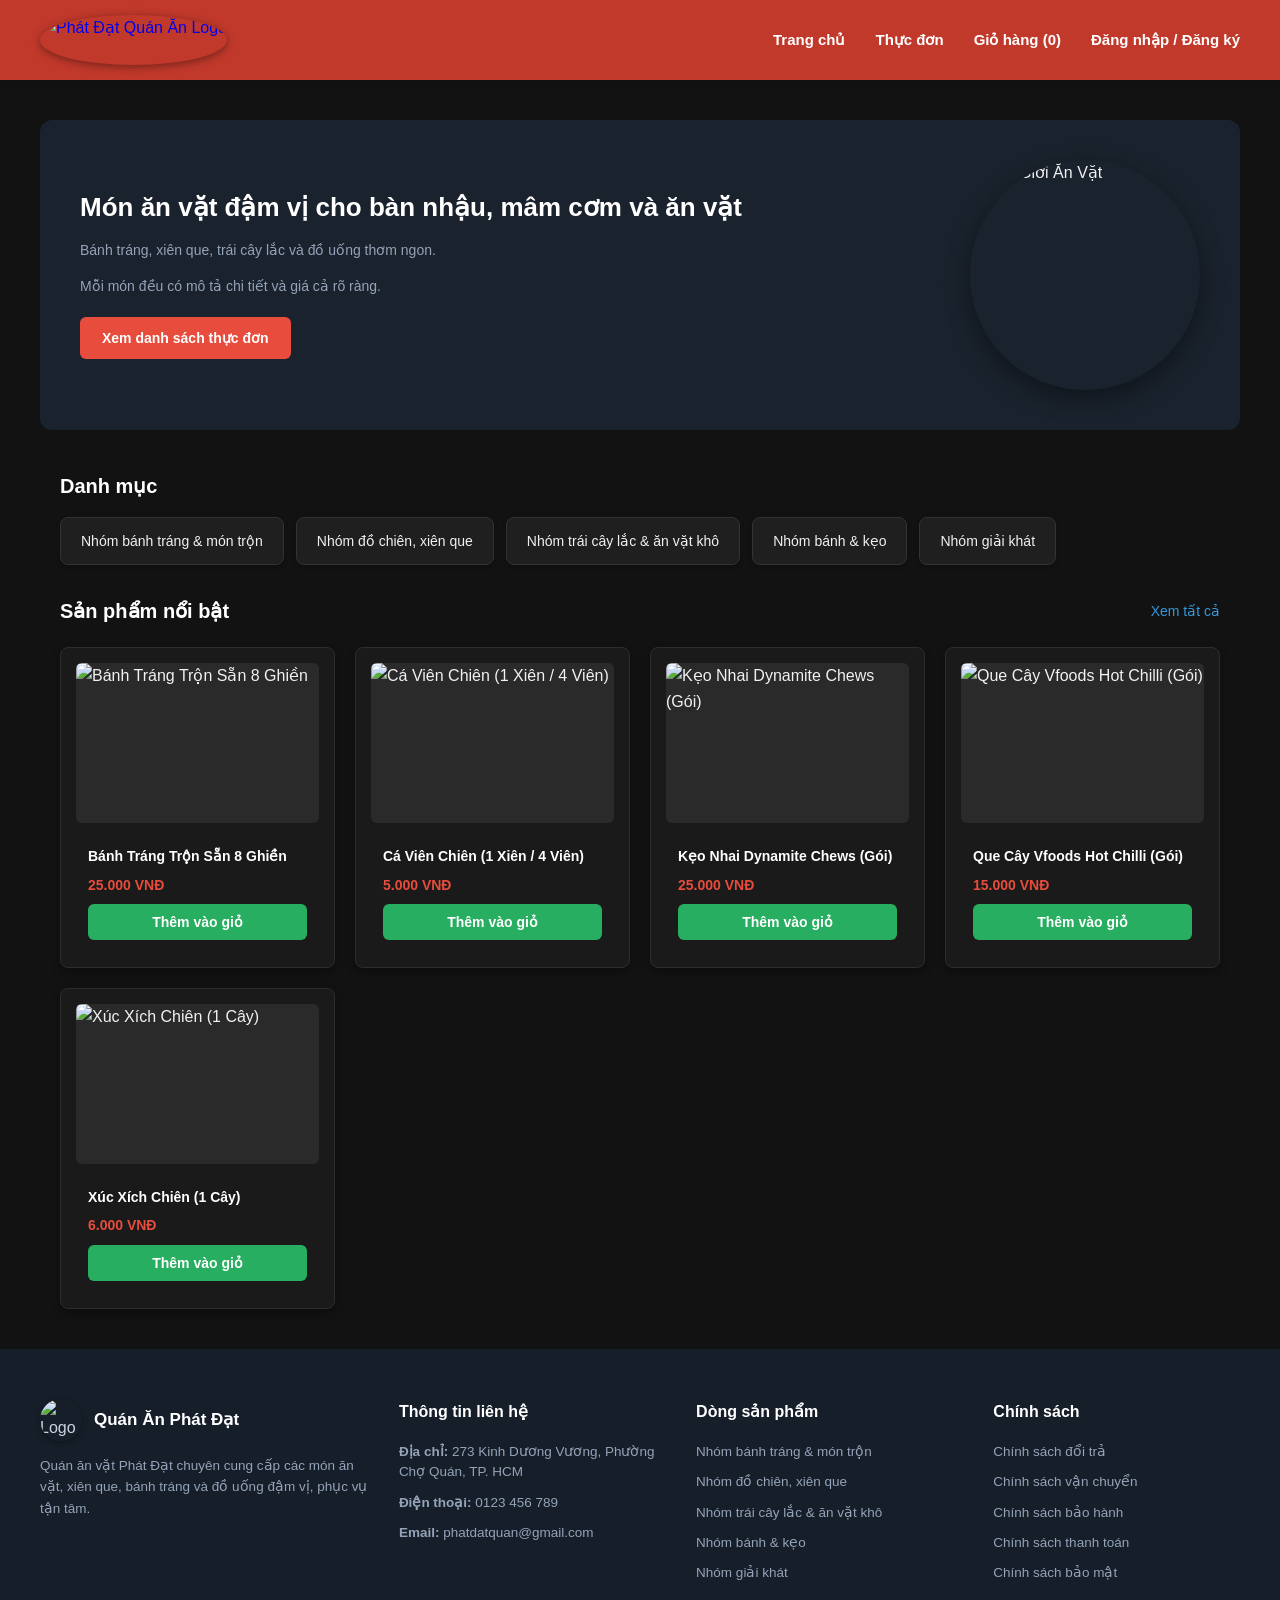
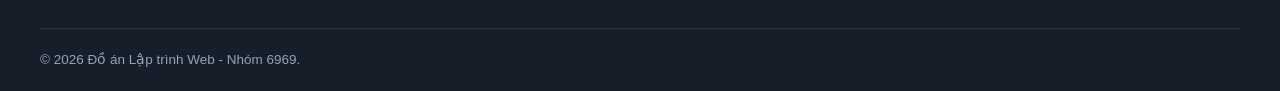
==== commit 2e7aa6fc: "Update index.html" ====
--- a/Bán hàng/index.html
+++ b/Bán hàng/index.html
@@ -117,5 +117,16 @@
 
     <script src="initdata.js"></script>
     <script src="main.js"></script>
+<script>
+    document.addEventListener("DOMContentLoaded", function () {
+        // Lấy tổng số lượng sản phẩm từ localStorage (nếu không có thì mặc định là 0 hoặc 3 tùy ý bạn)
+        let count = localStorage.getItem('cart_count') || '0';
+        
+        // Cập nhật vào tất cả các thẻ có id="cart-count" trên header
+        document.querySelectorAll('#cart-count').forEach(el => {
+            el.textContent = count;
+        });
+    });
+</script>
 </body>
 </html>
--- a/Bán hàng/style.css
+++ b/Bán hàng/style.css
@@ -299,21 +299,70 @@
     gap: 20px;
 }
 
+/* Tinh chỉnh lại card sản phẩm và nút "Thêm vào giỏ" cho gọn gàng, đẹp mắt */
 .product-card {
-    background-color: #1e1e1e;
+    background-color: #1a1a1a;
     border: 1px solid #2d2d2d;
-    border-radius: 6px;
-    overflow: hidden;
+    border-radius: 8px;
+    padding: 15px;
     display: flex;
     flex-direction: column;
-    transition: transform 0.2s, border-color 0.2s;
+    justify-content: space-between;
+    box-shadow: 0 4px 10px rgba(0, 0, 0, 0.3);
+    transition: transform 0.2s ease, box-shadow 0.2s ease;
 }
 
 .product-card:hover {
     transform: translateY(-4px);
-    border-color: #E74C3C;
-}
-
+    box-shadow: 0 6px 16px rgba(0, 0, 0, 0.5);
+}
+
+.product-card .product-img {
+    width: 100%;
+    height: 160px;
+    object-fit: cover;
+    border-radius: 6px;
+    margin-bottom: 12px;
+}
+
+.product-card h3 {
+    font-size: 15px;
+    color: #ffffff;
+    margin-bottom: 8px;
+    font-weight: 600;
+    line-height: 1.4;
+}
+
+.product-card .price {
+    font-size: 15px;
+    color: #e74c3c;
+    font-weight: bold;
+    margin-bottom: 12px;
+}
+
+/* Nút thêm vào giỏ nằm gọn trong khung, bo góc và có hiệu ứng hover */
+.product-card button, .add-to-cart-btn {
+    background-color: #27ae60 !important;
+    color: #ffffff !important;
+    border: none !important;
+    padding: 10px 12px !important;
+    border-radius: 6px !important;
+    font-weight: bold !important;
+    font-size: 14px !important;
+    cursor: pointer !important;
+    width: 100% !important;
+    display: block !important;
+    margin-top: auto !important;
+    transition: background-color 0.2s ease, transform 0.1s ease;
+}
+
+.product-card button:hover, .add-to-cart-btn:hover {
+    background-color: #219150 !important;
+}
+
+.product-card button:active, .add-to-cart-btn:active {
+    transform: scale(0.98);
+}
 .product-img {
     width: 100%;
     height: 150px;
@@ -496,3 +545,70 @@
         height: 180px;
     }
 }
+/* THANH PHÂN TRANG TĨNH (PAGINATION) */
+.pagination-container {
+    display: flex;
+    justify-content: center;
+    align-items: center;
+    margin: 40px 0 20px 0;
+    width: 100%;
+}
+
+.pagination {
+    display: flex;
+    list-style: none;
+    padding: 0;
+    margin: 0;
+    gap: 8px;
+    background-color: transparent;
+}
+
+.pagination .page-item .page-link {
+    display: inline-flex;
+    justify-content: center;
+    align-items: center;
+    min-width: 40px;
+    height: 40px;
+    padding: 0 12px;
+    color: #f1f1f1;
+    text-decoration: none;
+    font-weight: 600;
+    font-size: 0.95rem;
+    border-radius: 50%;
+    border: 1px solid #333333;
+    background-color: #1f1f1f;
+    transition: all 0.2s ease-in-out;
+    cursor: pointer;
+    user-select: none;
+}
+
+.pagination .page-item:first-child .page-link,
+.pagination .page-item:last-child .page-link {
+    border-radius: 20px;
+    padding: 0 16px;
+}
+
+.pagination .page-item:not(.disabled):not(.active) .page-link:hover {
+    background-color: #C0392B;
+    border-color: #C0392B;
+    color: #ffffff;
+}
+
+.pagination .page-item:not(.disabled) .page-link:active {
+    transform: scale(0.95);
+}
+
+.pagination .page-item.active .page-link {
+    background-color: #E74C3C;
+    color: #ffffff;
+    border-color: #E74C3C;
+    cursor: default;
+    box-shadow: 0 2px 8px rgba(231, 76, 60, 0.4);
+}
+
+.pagination .page-item.disabled .page-link {
+    color: #666666;
+    background-color: #161616;
+    border-color: #262626;
+    cursor: not-allowed;
+}
